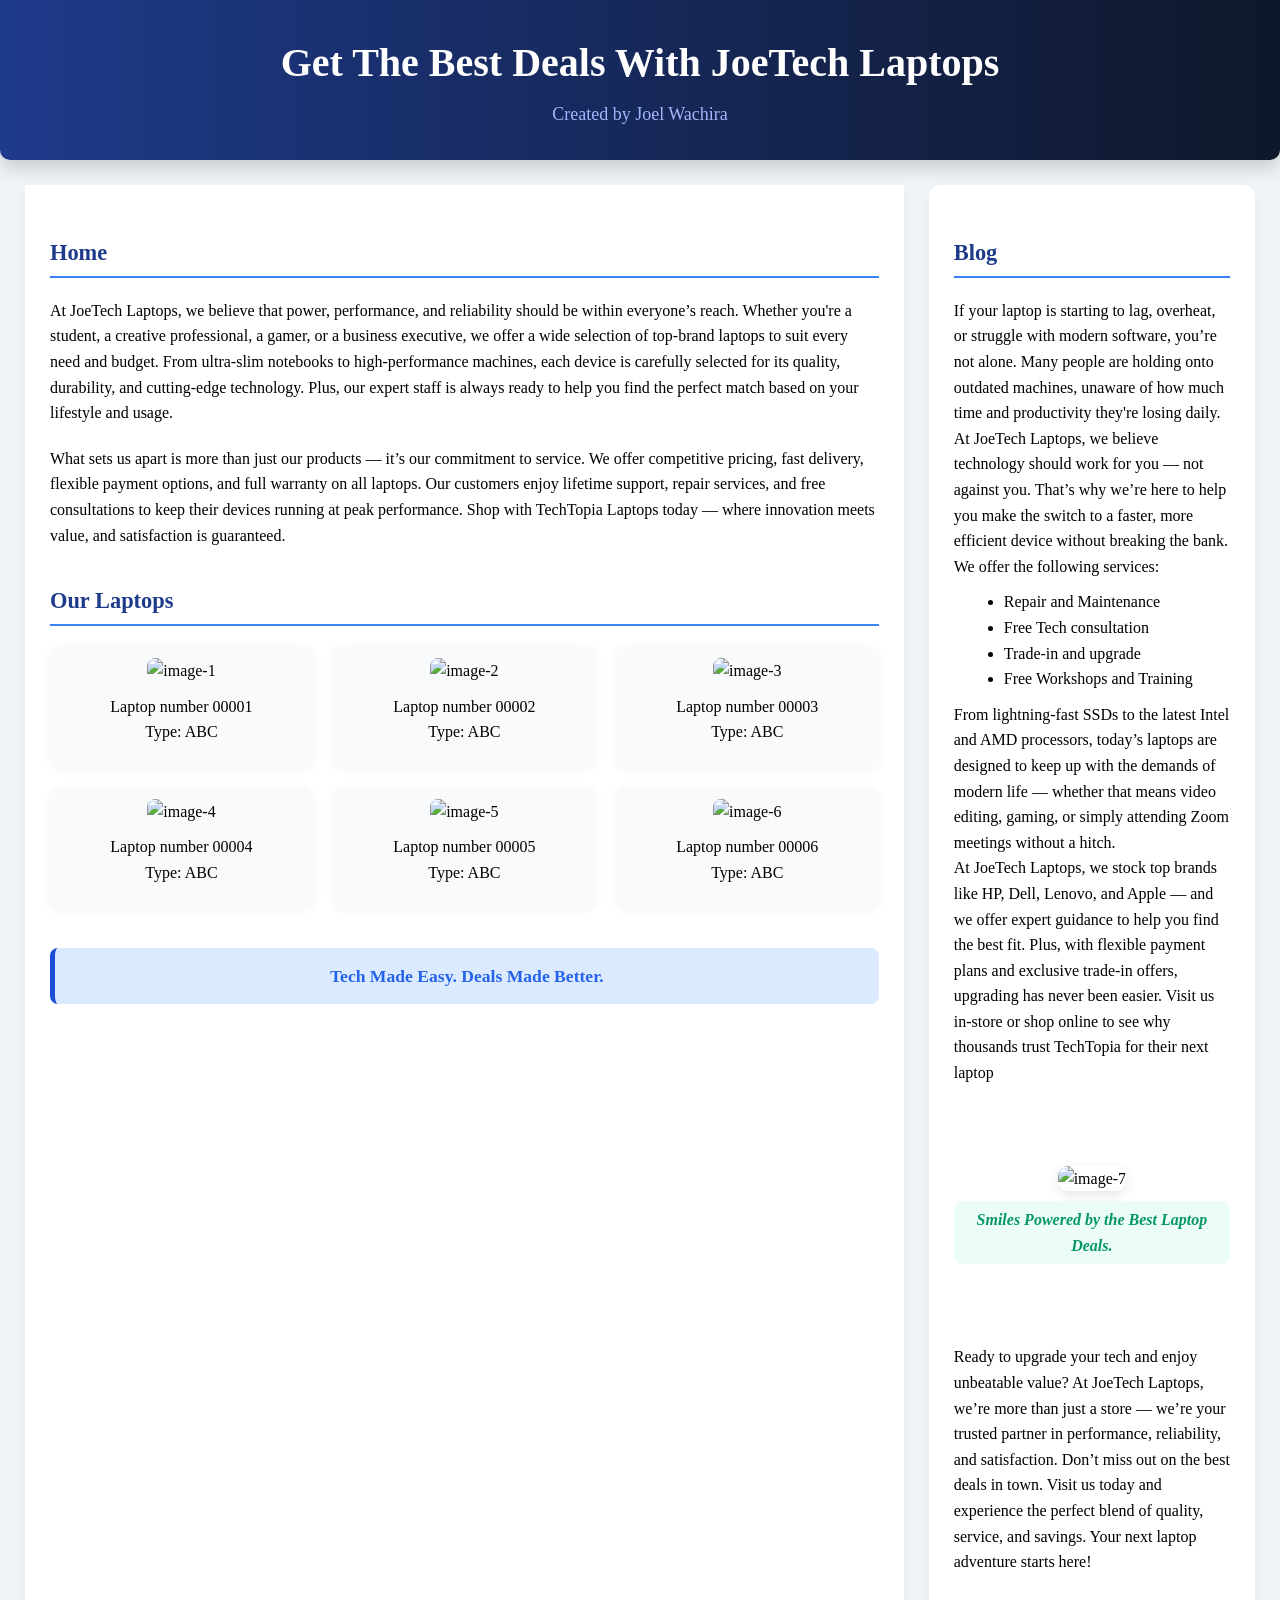
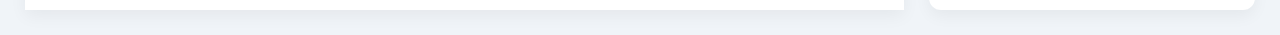
==== index.html @ 99e07dd8 "renamed files" ====
<!DOCTYPE html>
<html lang="eng" dir="ltr">
<head>
  <meta charset="UTF-8">
  <meta name="viewport" content="width= device-width, initial-scale=1.0">
  <meta name="author" content="Joel Wachira">
  <title>JoeTech Laptops</title>
  <link rel="stylesheet" href="css practice.css">
</head>

<body>
  <main>
    <div class="title">
      <h1>Get The Best Deals With JoeTech Laptops</h1>
      <aside class="author">Created by Joel Wachira</aside>
    </div>
    <div class="content">
      <div class="left-side">
        <h3>Home</h3>
        <p>At JoeTech Laptops, we believe that power, performance, and reliability should be within everyone’s reach. Whether you're a student, a creative professional, a gamer, or a business executive, we offer a wide selection of top-brand laptops to suit every need and budget. From ultra-slim notebooks to high-performance machines, each device is carefully selected for its quality, durability, and cutting-edge technology. Plus, our expert staff is always ready to help you find the perfect match based on your lifestyle and usage.</p>
        <p>What sets us apart is more than just our products — it’s our commitment to service. We offer competitive pricing, fast delivery, flexible payment options, and full warranty on all laptops. Our customers enjoy lifetime support, repair services, and free consultations to keep their devices running at peak performance. Shop with TechTopia Laptops today — where innovation meets value, and satisfaction is guaranteed.</p>

        <h3>Our Laptops</h3>
        <div class="laptops">
          <div class="box">
            <img src="https://images.pexels.com/photos/7974/pexels-photo.jpg" alt="image-1">
            <p>Laptop number 00001
            <br>
            Type: ABC
            </p>
          </div>
          <div class="box">
            <img src="https://images.pexels.com/photos/18105/pexels-photo.jpg" alt="image-2">
            <p>Laptop number 00002
            <br>
            Type: ABC
            </p>
          </div>
          <div class="box">
            <img src="https://images.pexels.com/photos/303383/pexels-photo-303383.jpeg" alt="image-3">
            <p>Laptop number 00003
            <br>
            Type: ABC
            </p>
          </div>
          <div class="box">
            <img src="https://i.pinimg.com/1200x/fe/f7/b3/fef7b3cbaeb59afc974ab04dd20741e6.jpg" alt="image-4">
            <p>Laptop number 00004
            <br>
            Type: ABC
            </p>
          </div>
          <div class="box">
            <img src="https://i.pinimg.com/1200x/21/9a/a3/219aa3c31c54dc50891202f917b342f4.jpg" alt="image-5">
            <p>Laptop number 00005
            <br>
            Type: ABC
            </p>
          </div>
          <div class="box">
            <img src="https://i.pinimg.com/736x/66/44/18/664418971580506bfd943247c00092d6.jpg" alt="image-6">
            <p>Laptop number 00006
            <br>
            Type: ABC
            </p>
          </div>
        </div>
        <aside class="left-bottom">Tech Made Easy. Deals Made Better.</aside>
      </div>
      <div class="right-side">
        <h3>Blog</h3>
        <p>If your laptop is starting to lag, overheat, or struggle with modern software, you’re not alone. Many people are holding onto outdated machines, unaware of how much time and productivity they're losing daily. At JoeTech Laptops, we believe technology should work for you — not against you. That’s why we’re here to help you make the switch to a faster, more efficient device without breaking the bank. We offer the following services:</p>
        <ul>
          <li>Repair and Maintenance</li>
          <li>Free Tech consultation</li>
          <li>Trade-in and upgrade</li>
          <li>Free Workshops and Training</li>
        </ul>
        <p>From lightning-fast SSDs to the latest Intel and AMD processors, today’s laptops are designed to keep up with the demands of modern life — whether that means video editing, gaming, or simply attending Zoom meetings without a hitch.<br> At JoeTech Laptops, we stock top brands like HP, Dell, Lenovo, and Apple — and we offer expert guidance to help you find the best fit. Plus, with flexible payment plans and exclusive trade-in offers, upgrading has never been easier. Visit us in-store or shop online to see why thousands trust TechTopia for their next laptop</p>
        <div class="box-2">
        <img src="https://images.pexels.com/photos/1367272/pexels-photo-1367272.jpeg" alt="image-7">
        <aside class="smiles">Smiles Powered by the Best Laptop Deals.</aside>
        </div>
        <p>Ready to upgrade your tech and enjoy unbeatable value? At JoeTech Laptops, we’re more than just a store — we’re your trusted partner in performance, reliability, and satisfaction. Don’t miss out on the best deals in town. Visit us today and experience the perfect blend of quality, service, and savings. Your next laptop adventure starts here!</p>
      </div>
    </div> 
  </main>
</body>
</html>
---- css practice.css ----
/*Jojobom laptops stylesheet*/

*{
    margin: 0;
    padding: 0;
    box-sizing: border-box;
}

body{
    background: #f0f4f8;
    line-height: 1.6;
}

.title{
    height: 160px;
    border-radius: 0 0 10px 10px;
    text-align: center;
    background: linear-gradient(to right, #1e3a8a, #0f172a);
    display: flex;
    flex-direction: column;
    justify-content: center;
    box-shadow: 0 6px 20px rgba(0, 0, 0, 0.2);
}

.title h1{
    font-size: 40px;
    font-weight: 800;
    color: white
}

.author{
    font-size: 18px;
    padding-top: 5px;
    color: #a5b4fc;
}

.content{
    display: flex;
    flex-wrap: wrap;
    gap: 25px;
    padding: 25px;
}

.left-side{
    flex: 3;
    padding: 25px;
    background: #ffffff;
    box-shadow: 0 6px 16px rgba(0, 0, 0, 0.05);
}

h3{
    font-size: 1.4rem;
    color: #1e3a8a;
    border-bottom: 2px solid #3b82f6;
    padding-bottom: 5px;
    margin-bottom: 10px;
    margin-top: 25px;
}

p{
    padding: 10px 0px;
}

.laptops{
    display: grid;
    grid-template-columns: repeat(auto-fit, minmax(230px, 1fr));
    gap: 20px;
    margin-top: 20px;
}

.box {
    background: #f9fafb;
    border-radius: 10px;
    padding: 10px;
    box-shadow: 0 2px 10px rgba(0, 0, 0, 0.05);
    transition: all 0.3s ease;
    text-align: center;
    border: 2px solid transparent;
}

.box img {
  width: 100%;
  height: auto;
  border-radius: 8px;
  object-fit: cover;
}

.box:hover {
  transform: translateY(-5px);
  border-color: #3b82f6;
  background: #e0f2fe;
}

.box-2 img {
  max-width: 100%;
  height: auto;
  border-radius: 10px;
  box-shadow: 0 4px 12px rgba(0, 0, 0, 0.1);
}

.box-2 {
  margin-top: 30px;
  margin-bottom: 30px;
  text-align: center;
}

.smiles {
  font-style: italic;
  font-weight: bold;
  color: #059669;
  margin-top: 10px;
  background-color: #ecfdf5;
  padding: 6px 12px;
  border-radius: 8px;
  display: inline-block;
}

.right-side{
    flex: 1;
    border-radius: 12px;
    padding: 25px;
    background: #ffffff;
    box-shadow: 0 6px 16px rgba(0, 0, 0, 0.05);
}

img{
    height:auto;
    width:300px;
}

ul{
    padding-left: 50px;
}

.box-2{
    padding: 40px 0px;
    text-align: center;
}

.left-bottom{
    margin-top: 40px;
    padding: 14px;
    font-weight: 600;
    font-size: 1.1rem;
    text-align: center;
    color: #2563eb;
    background-color: #dbeafe;
    border-left: 5px solid #1d4ed8;
    border-radius: 8px;
}

/* Responsive */
@media (max-width: 900px) {
  .content {
    flex-direction: column;
  }

  .right-side,
  .left-side {
    width: 100%;
    padding: 20px;
  }

  .laptops {
    grid-template-columns: 1fr;
  }
}
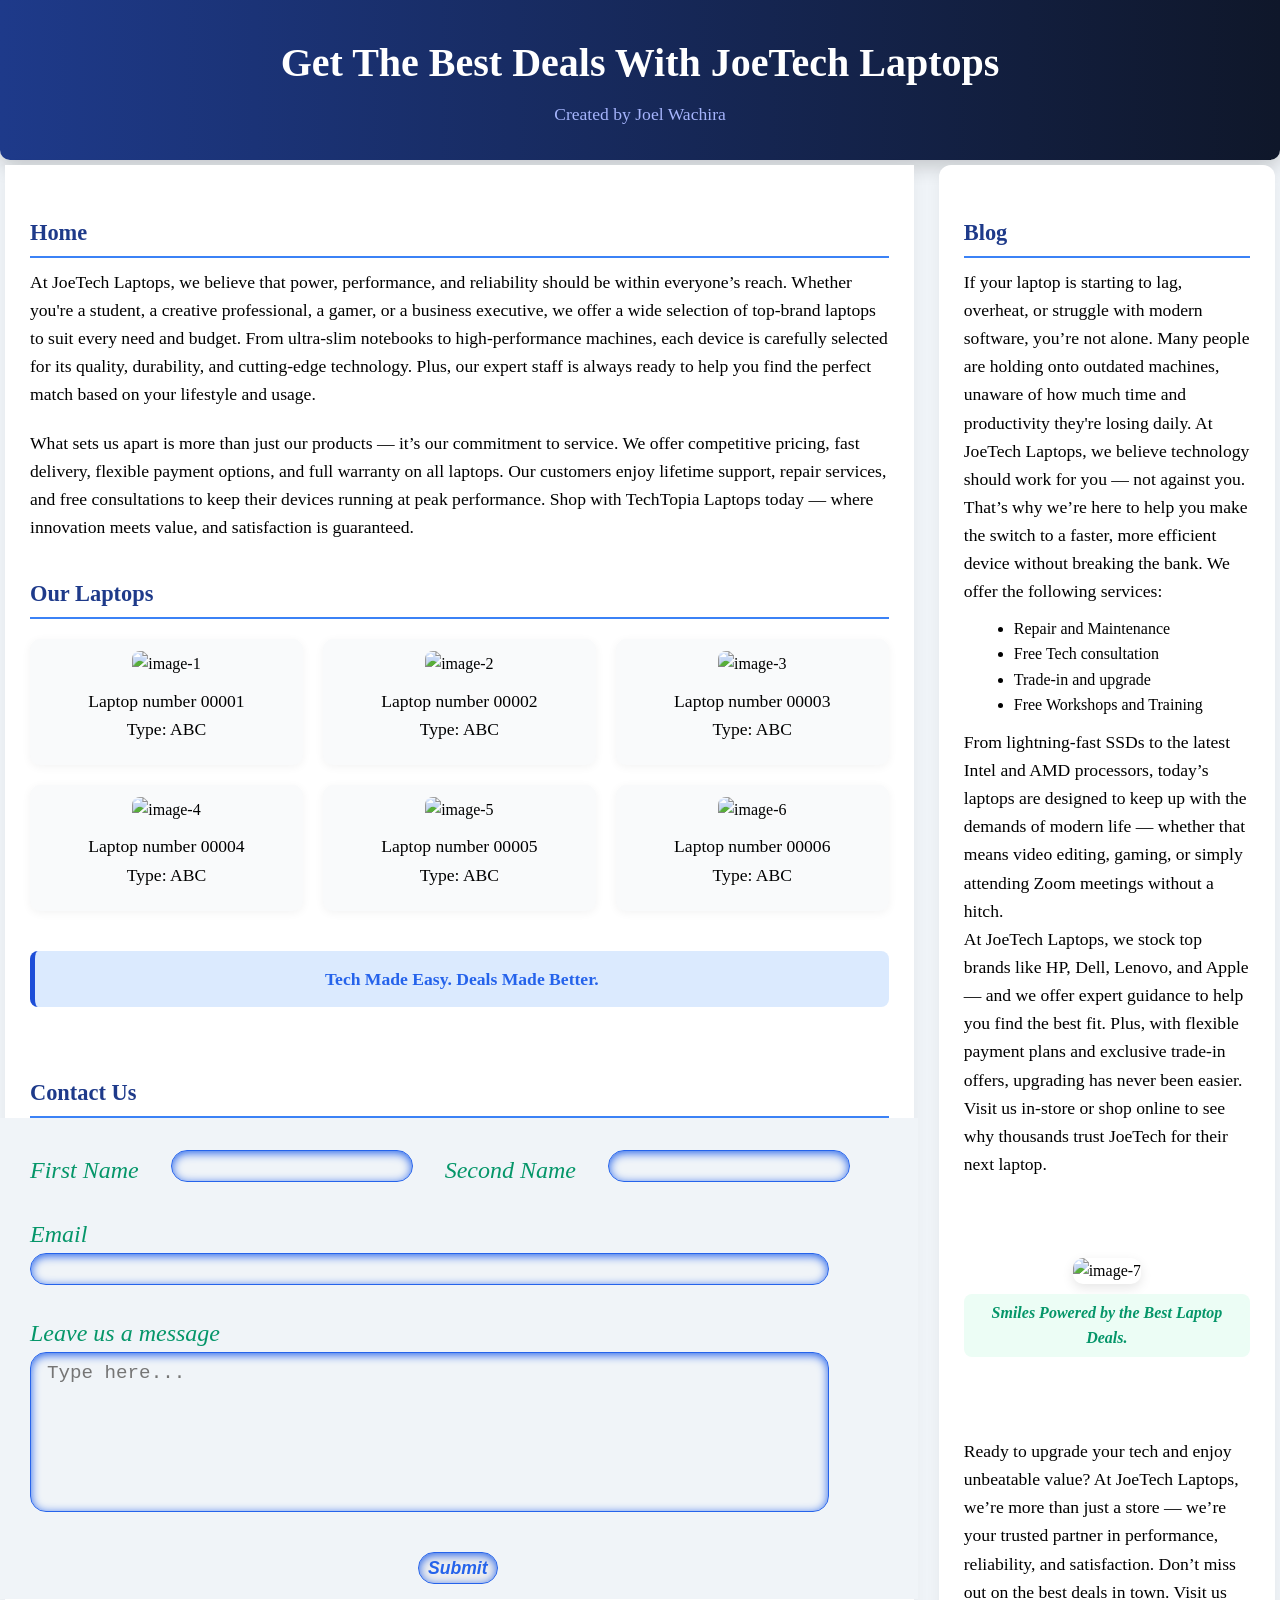
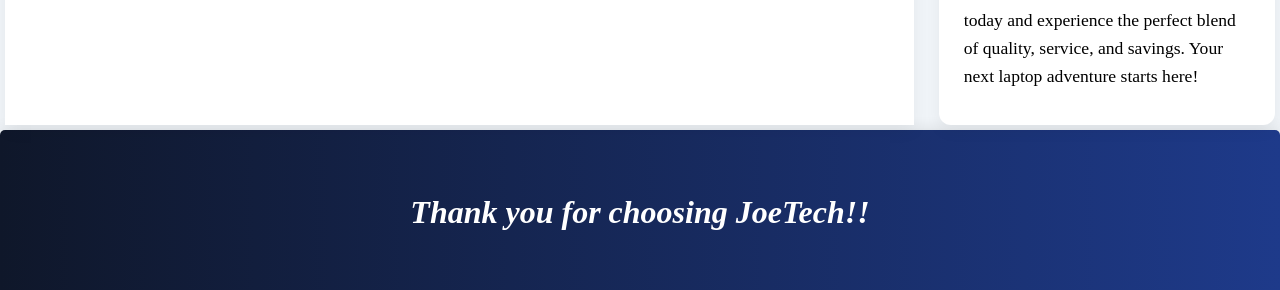
==== commit 115769fc: "modified html and css" ====
--- a/index.html
+++ b/index.html
@@ -5,7 +5,7 @@
   <meta name="viewport" content="width= device-width, initial-scale=1.0">
   <meta name="author" content="Joel Wachira">
   <title>JoeTech Laptops</title>
-  <link rel="stylesheet" href="css practice.css">
+  <link rel="stylesheet" href="style.css">
 </head>
 
 <body>
@@ -66,6 +66,34 @@
           </div>
         </div>
         <aside class="left-bottom">Tech Made Easy. Deals Made Better.</aside>
+
+        <div class="contact-us">
+          <h3>Contact Us</h3>
+
+          <form action="submit" method="POST">
+            <div class="first-row">
+              <label for="fname">First Name</label>
+              <input type="text" name="fname">
+
+              <label for="sname">Second Name</label>
+              <input type="text" name="sname">
+            </div>
+            <div class="other-rows">
+            <label for="email">Email</label>
+
+            <input type="email" name="email">
+              <br>
+            <label for="message">Leave us a message</label>
+            <textarea name="message" placeholder="Type here..."></textarea>
+            </div>
+            <div class="button">
+            <button type="submit">Submit</button>
+            </div>
+          </form>
+
+        </div>
+
+
       </div>
       <div class="right-side">
         <h3>Blog</h3>
@@ -76,7 +104,7 @@
           <li>Trade-in and upgrade</li>
           <li>Free Workshops and Training</li>
         </ul>
-        <p>From lightning-fast SSDs to the latest Intel and AMD processors, today’s laptops are designed to keep up with the demands of modern life — whether that means video editing, gaming, or simply attending Zoom meetings without a hitch.<br> At JoeTech Laptops, we stock top brands like HP, Dell, Lenovo, and Apple — and we offer expert guidance to help you find the best fit. Plus, with flexible payment plans and exclusive trade-in offers, upgrading has never been easier. Visit us in-store or shop online to see why thousands trust TechTopia for their next laptop</p>
+        <p>From lightning-fast SSDs to the latest Intel and AMD processors, today’s laptops are designed to keep up with the demands of modern life — whether that means video editing, gaming, or simply attending Zoom meetings without a hitch.<br> At JoeTech Laptops, we stock top brands like HP, Dell, Lenovo, and Apple — and we offer expert guidance to help you find the best fit. Plus, with flexible payment plans and exclusive trade-in offers, upgrading has never been easier. Visit us in-store or shop online to see why thousands trust JoeTech for their next laptop.</p>
         <div class="box-2">
         <img src="https://images.pexels.com/photos/1367272/pexels-photo-1367272.jpeg" alt="image-7">
         <aside class="smiles">Smiles Powered by the Best Laptop Deals.</aside>
@@ -84,6 +112,11 @@
         <p>Ready to upgrade your tech and enjoy unbeatable value? At JoeTech Laptops, we’re more than just a store — we’re your trusted partner in performance, reliability, and satisfaction. Don’t miss out on the best deals in town. Visit us today and experience the perfect blend of quality, service, and savings. Your next laptop adventure starts here!</p>
       </div>
     </div> 
+    <div class="final">
+      <aside class="thank-you">Thank you for choosing JoeTech!!</aside>
+    </div>
   </main>
+
+  <script src="script.js"></script>
 </body>
 </html>
--- a/style.css
+++ b/style.css
@@ -0,0 +1,286 @@
+/*JoeTech laptops stylesheet*/
+
+*{
+    margin: 0;
+    padding: 0;
+    box-sizing: border-box;
+}
+body{
+    background: #f0f4f8;
+    line-height: 1.6;
+}
+
+.title{
+    height: 160px;
+    border-radius: 0 0 10px 10px;
+    text-align: center;
+    background: linear-gradient(to right, #1e3a8a, #0f172a);
+    display: flex;
+    flex-direction: column;
+    justify-content: center;
+    box-shadow: 0 6px 20px rgba(0, 0, 0, 0.2);
+}
+
+.title h1{
+    font-size: 1.5rem;
+    font-weight: 800;
+    color: white
+}
+
+.author{
+    font-size: 1.1rem;
+    padding-top: 5px;
+    color: #a5b4fc;
+}
+
+.content{
+    display: flex;
+    flex-wrap: wrap;
+    gap: 25px;
+    padding: 5px;
+}
+
+.left-side{
+    flex: 3;
+    padding: 25px;
+    background: #ffffff;
+    box-shadow: 0 6px 16px rgba(0, 0, 0, 0.05);
+}
+
+h3{
+    font-size: 1.4rem;
+    color: #1e3a8a;
+    border-bottom: 2px solid #3b82f6;
+    padding-bottom: 5px;
+    margin-bottom: 10px;
+    margin-top: 25px;
+}
+
+p{
+    padding: 10px 0px;
+    font-size: 1.1rem;
+}
+
+.laptops{
+    display: grid;
+    grid-template-columns: repeat(auto-fit, minmax(230px, 1fr));
+    gap: 20px;
+    margin-top: 20px;
+}
+
+.box {
+    background: #f9fafb;
+    border-radius: 10px;
+    padding: 10px;
+    box-shadow: 0 2px 10px rgba(0, 0, 0, 0.05);
+    transition: all 0.3s ease;
+    text-align: center;
+    border: 2px solid transparent;
+}
+
+.box img {
+  width: 100%;
+  height: auto;
+  border-radius: 8px;
+  object-fit: cover;
+}
+
+.box:hover {
+  transform: translateY(-5px);
+  border-color: #3b82f6;
+  background: #e0f2fe;
+}
+
+.box-2 img {
+  max-width: 100%;
+  height: auto;
+  border-radius: 10px;
+  box-shadow: 0 4px 12px rgba(0, 0, 0, 0.1);
+}
+
+.box-2 {
+  margin-top: 30px;
+  margin-bottom: 30px;
+  text-align: center;
+}
+
+.smiles {
+  font-style: italic;
+  font-weight: bold;
+  color: #059669;
+  margin-top: 10px;
+  background-color: #ecfdf5;
+  padding: 6px 12px;
+  border-radius: 8px;
+  display: inline-block;
+}
+
+.right-side{
+    flex: 1;
+    border-radius: 12px;
+    padding: 25px;
+    background: #ffffff;
+    box-shadow: 0 6px 16px rgba(0, 0, 0, 0.05);
+}
+
+img{
+    height:auto;
+    width: 300px;
+    max-width: 100%;
+}
+
+ul{
+    padding-left: 50px;
+}
+
+.box-2{
+    padding: 40px 0px;
+    text-align: center;
+}
+
+.left-bottom{
+    margin-top: 40px;
+    padding: 14px;
+    font-weight: 600;
+    font-size: 1.1rem;
+    text-align: center;
+    color: #2563eb;
+    background-color: #dbeafe;
+    border-left: 5px solid #1d4ed8;
+    border-radius: 8px;
+}
+
+.contact-us{
+    padding-top: 5%;
+}
+
+.contact-us, h3{
+    margin-bottom: 0%;
+}
+
+form{
+    display: flex;
+    flex-direction: column;
+    row-gap: 1.8rem;
+    line-height: 1.5rem;
+    background: #f0f4f8;
+    padding-top: 2rem;
+    padding-bottom: 15px;
+    padding-left: 2rem;
+    margin-left: -2rem;
+    margin-right: -1.8rem;
+}
+
+.first-row, .other-rows{
+    display: block;
+    gap:2rem;
+    line-height: 2.5rem;
+}
+
+input, textarea{
+    background: inherit;
+    width: 90%;
+    height: 2rem;
+    line-height: 2.5rem;
+    text-indent: 1rem;
+    align-items: center;
+    font-size: 1.2rem;
+    border-radius: 1rem;
+    border: 1px solid #2563eb;
+    box-shadow: inset 0 2px 10px rgba(37, 99, 235, 1);
+}
+
+input:focus textarea:focus{
+    outline: none;
+    border: 1px solid black;
+}
+
+textarea{
+    height: 10rem;
+    resize: none;
+}
+
+label{
+    font-size: 1.5rem;
+    font-weight: 400;
+    font-style: italic;
+    color: #059669;
+}
+
+button{
+    text-align: center;
+    justify-content: center;
+    width: 5rem;
+    height: 2rem;
+    color: #2563eb;
+    cursor: pointer;
+    font-size: 1.1rem;
+    font-weight: bold;
+    font-style: italic;
+    border-radius: 1rem;
+    border: 1.5px solid #2563eb;
+    box-shadow: inset 0 2px 10px rgba(37, 99, 235, 1);
+}
+
+button:hover{
+    transform: scale(1.2);
+}
+
+.button{
+    display: block;
+    justify-content: center;
+    text-align: center;
+    padding-right: 2rem;
+}
+
+.final{
+    padding-bottom: 50px;
+    height: 160px;
+    border-radius: 5px 5px 0 0;
+    text-align: center;
+    background: linear-gradient(to left, #1e3a8a, #0f172a);
+    display: flex;
+    flex-direction: column;
+    justify-content: center;
+    box-shadow: 0 6px 20px rgba(0, 0, 0, 0.2);
+}
+.thank-you{
+    margin-top: 40px;
+    padding-top: 14px;
+    font-weight: 800;
+    font-size: 2rem;
+    font-style: oblique;
+    text-align: center;
+    color: white;
+    border-radius: 8px;
+}
+
+@media(width>=600px){
+.title h1{
+    font-size: 2.5rem;
+}
+.first-row{
+    display: flex;
+    flex-direction: row;
+    gap: 2rem; 
+}
+
+.first-row input{
+    width: auto;
+}
+
+.other-rows{
+    line-height: 2rem;
+}
+
+.other-rows input{
+    height: 2rem;
+    width: 90%;
+    display: block;
+}
+
+.other-rows textarea{
+    height: 10rem;
+    width: 90%;
+}
+}
